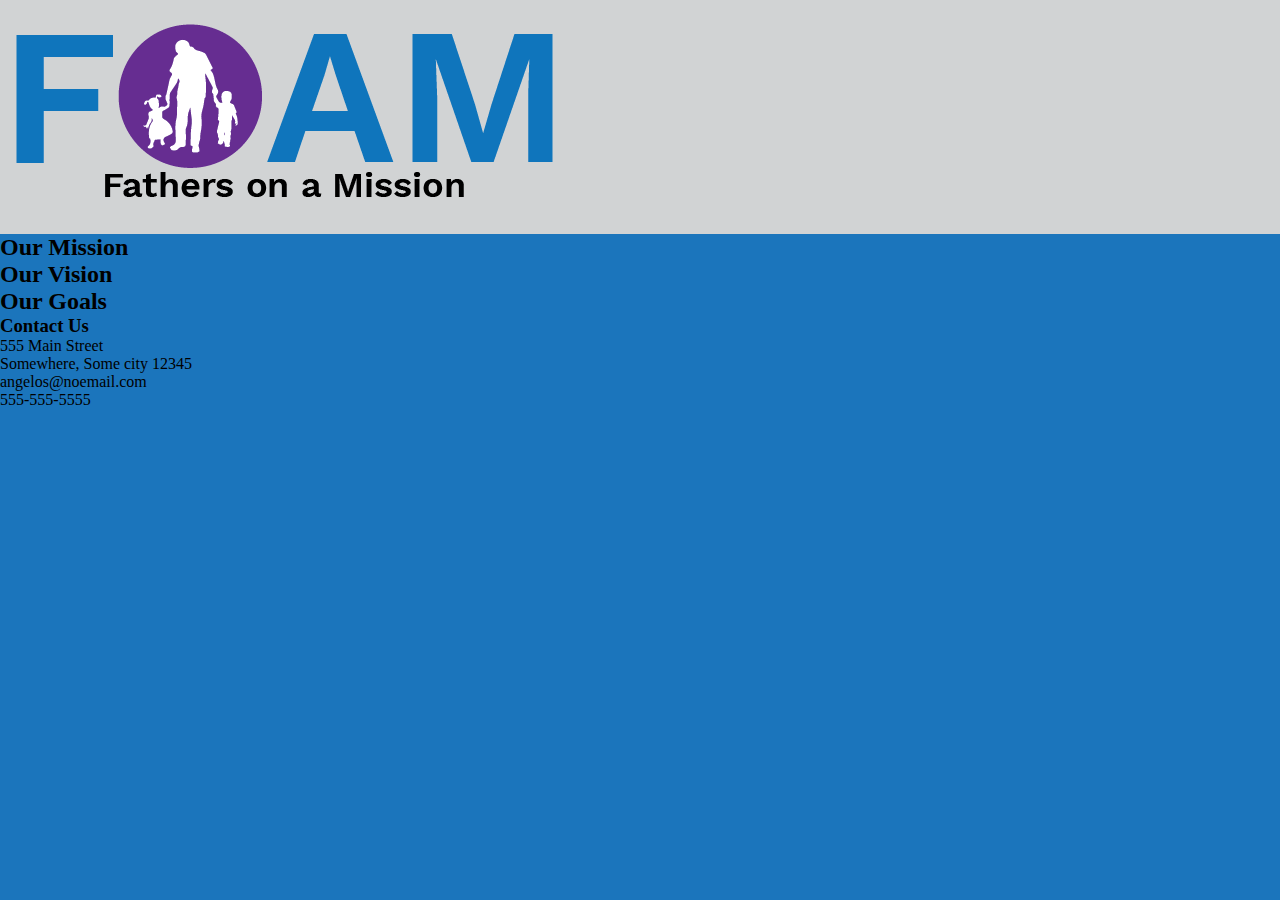
==== index.html @ f211a8b3 "Add h2 tags for page and paragraphs within them" ====
<!doctype html>
<html lang="en">

  <head>

    <!-- Required meta tags -->
    <meta charset="utf-8">
    <meta name="viewport" content="width=device-width, initial-scale=1, shrink-to-fit=no">
    <!--Link to CSS-->
    <link rel="stylesheet" href="css/main.css">

    <title>FOAM | Home</title>

    </head>

    <body>
    <header>
    <img src="images/foam.png" alt="logo" id="logo" title="logo">
  </header>

<main>
  <section class="mission">
    <h2>Our Mission</h2>
  </section>

  <section class="visions">
    <h2>Our Vision</h2>
  </section>

  <section class="goals">
    <h2>Our Goals</h2>
  </section>


</main>

<script src="lib/main.js"></script>

    <footer>
<h3>Contact Us</h3>
<p> 555 Main Street </br>
  Somewhere, Some city 12345</br>
  angelos@noemail.com</br>
  555-555-5555
</p>
    </footer>

  </body>

</html>
---- css/main.css ----
* {
  border: 0;
  margin: 0;
  padding: 0;
}

html {
  background-color: #1B75BC;
}

header {
background-color: #D1D3D4;
}
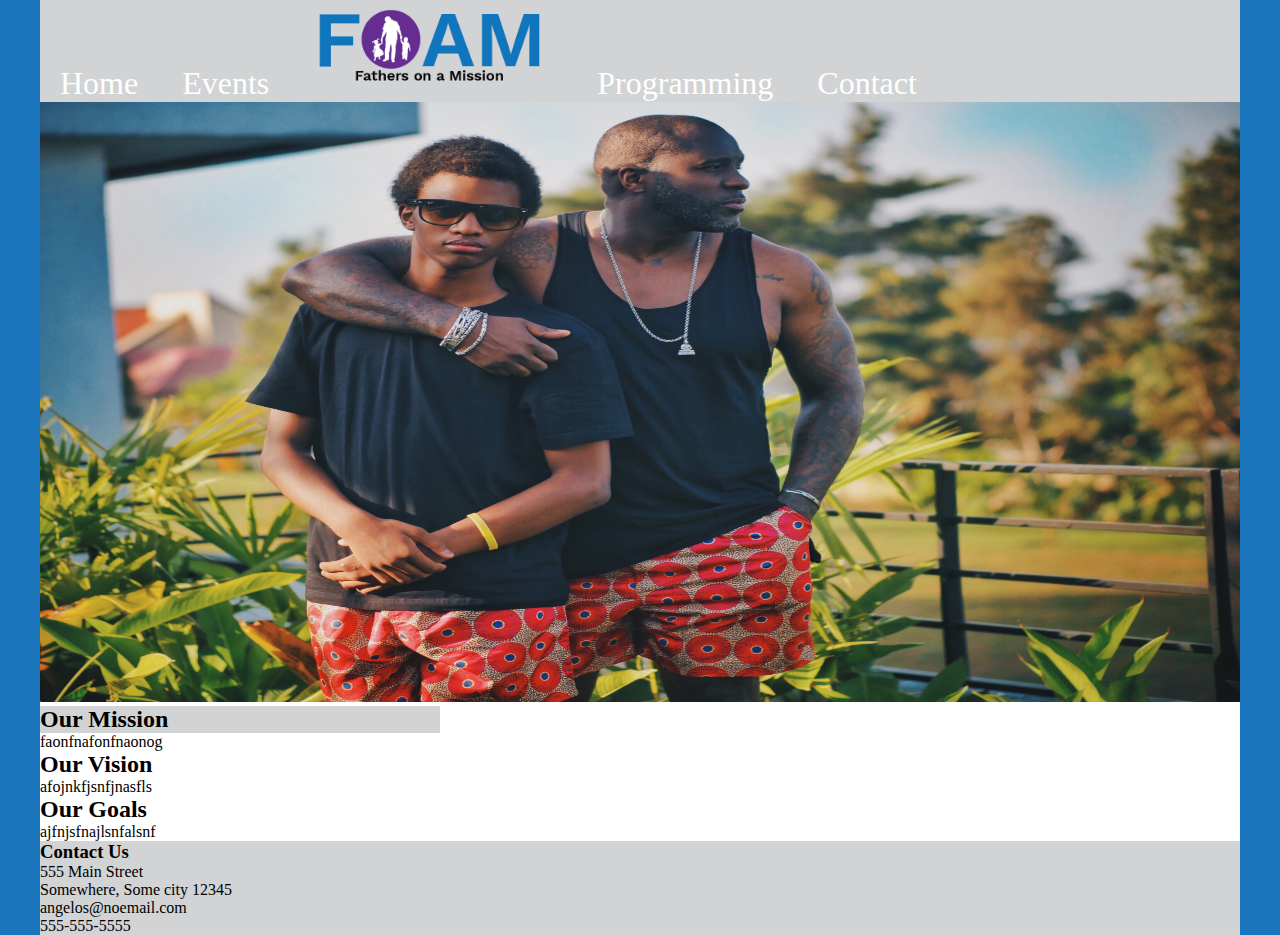
==== commit 517c6899: "Center content in middle of page and add hero image" ====
--- a/index.html
+++ b/index.html
@@ -14,22 +14,39 @@
     </head>
 
     <body>
+
     <header>
-    <img src="images/foam.png" alt="logo" id="logo" title="logo">
+    <nav>
+      <ul>
+        <li><a href="#">Home</a></li>
+        <li><a href="events.html">Events</a></li>
+        <li><a href="#"><img src="images/foam.png" alt="logo" id="logo" title="logo"></a></li>
+        <li><a href="#">Programming</a></li>
+        <li><a href="contact.html">Contact</a></li>
+      </ul>
+    </nav>
   </header>
 
 <main>
+  <section class="hero">
+    <img src="images/dadson.jpg" id="dad" title="dad" alt="dad">
+  </section>
+<section class="about">
   <section class="mission">
     <h2>Our Mission</h2>
+    <p>faonfnafonfnaonog</p>
   </section>
 
   <section class="visions">
     <h2>Our Vision</h2>
+    <p>afojnkfjsnfjnasfls</p>
   </section>
 
   <section class="goals">
     <h2>Our Goals</h2>
+    <p>ajfnjsfnajlsnfalsnf</p>
   </section>
+</section>
 
 
 </main>
--- a/css/main.css
+++ b/css/main.css
@@ -8,6 +8,56 @@
   background-color: #1B75BC;
 }
 
+body {
+  background-color: white;
+  width: 1200px;
+  margin: 0 auto;
+}
+
 header {
-background-color: #D1D3D4;
+  background-color: #D1D3D4;
 }
+
+li a {
+  width: 240px;
+
+}
+
+header nav a {
+text-decoration: none;
+color: white;
+margin: 0 20px;
+text-align: center;
+padding: 2% 0;
+}
+
+
+header nav ul li {
+display: inline;
+margin: 0 auto;
+padding: 2% 0;
+text-align: center;
+text-decoration: none;
+font-size: 2em;
+justify-content: center;
+}
+
+header img {
+  width: 240px;
+}
+
+.hero img {
+  width: 1200px;
+  height:600px;
+}
+
+.mission {
+  width:400px;
+}
+.mission h2 {
+  background-color: #D1D3D4;
+}
+
+footer {
+  background-color: #D1D3D4;
+}
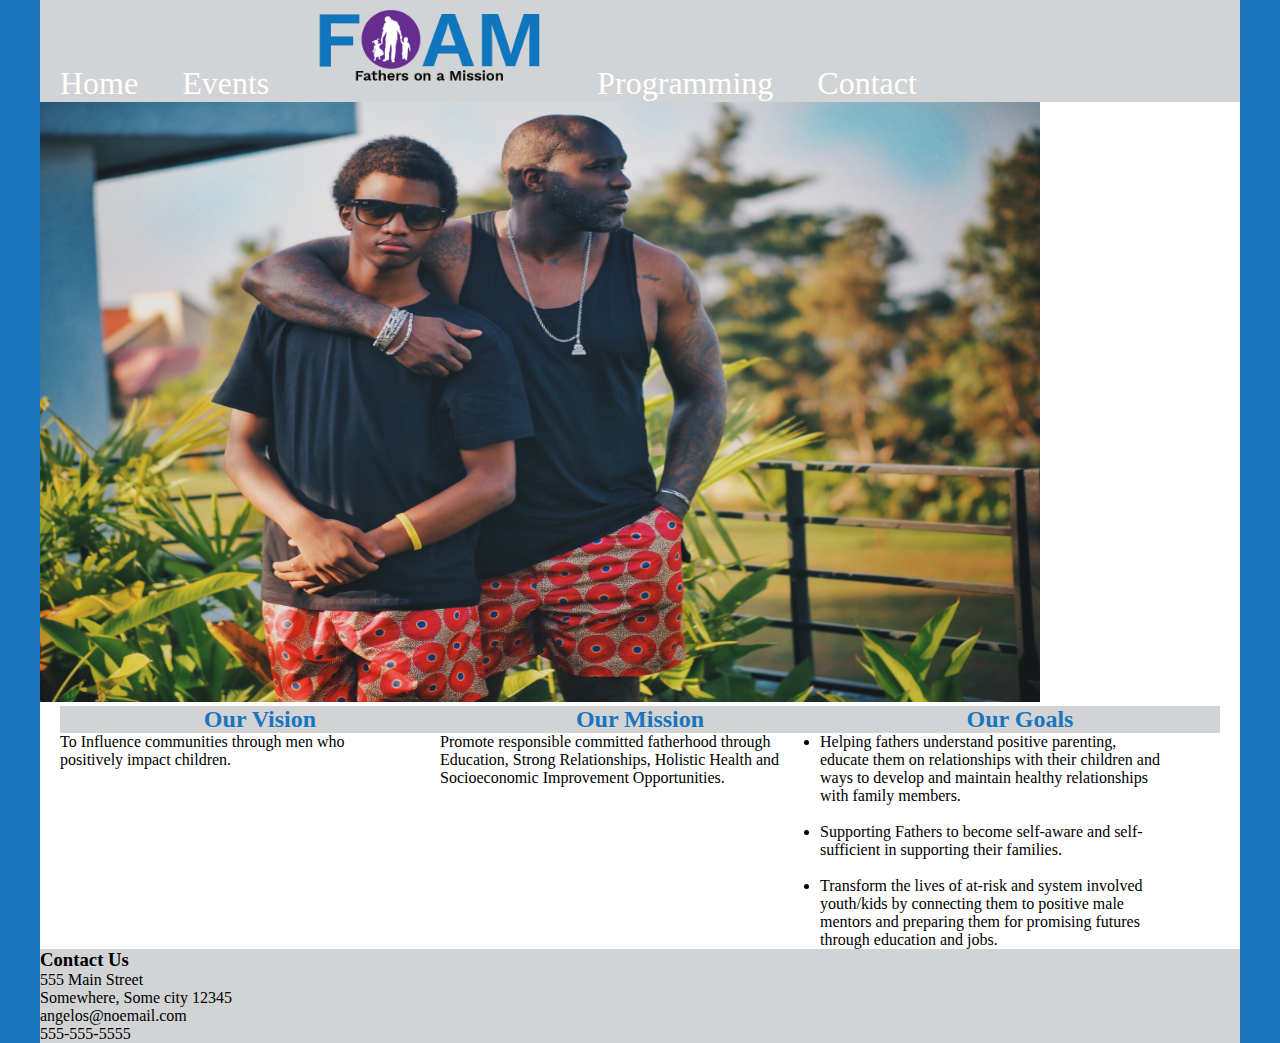
==== commit fcfcf586: "Fix desktop layout and css" ====
--- a/index.html
+++ b/index.html
@@ -32,20 +32,34 @@
     <img src="images/dadson.jpg" id="dad" title="dad" alt="dad">
   </section>
 <section class="about">
-  <section class="mission">
-    <h2>Our Mission</h2>
-    <p>faonfnafonfnaonog</p>
-  </section>
 
   <section class="visions">
     <h2>Our Vision</h2>
-    <p>afojnkfjsnfjnasfls</p>
+    <p>To Influence communities through men who positively impact children.</p>
+  </section>
+
+  <section class="mission">
+    <h2>Our Mission</h2>
+    <p>Promote responsible committed fatherhood through Education, Strong Relationships, Holistic Health and Socioeconomic Improvement Opportunities.</p>
   </section>
 
   <section class="goals">
     <h2>Our Goals</h2>
-    <p>ajfnjsfnajlsnfalsnf</p>
+    <p>
+      <ul>
+        <li>Helping fathers understand positive parenting, educate them on relationships with their children and ways to develop and maintain healthy relationships with family members.</li>
+
+​
+
+        <li>Supporting Fathers to become self-aware and self-sufficient in supporting their families.</li>
+
+​
+
+        <li>Transform the lives of at-risk and system involved youth/kids by connecting them to positive male mentors and preparing them for promising futures through education and jobs.</li>
+      </ul>
+    </p>
   </section>
+  
 </section>
 
 
--- a/css/main.css
+++ b/css/main.css
@@ -47,17 +47,44 @@
 }
 
 .hero img {
-  width: 1200px;
+  width: 1000px;
   height:600px;
+  margin: auto;
 }
 
-.mission {
-  width:400px;
+.about {
+  width: 1200px;
+  margin: 0 auto;
 }
+
+.mission, .visions, .goals {
+  width: 340px;
+  float: left;
+  padding: 0 20px;
+}
+
 .mission h2 {
   background-color: #D1D3D4;
+  color: #1B75BC;
+  width: 400px;
+  text-align: center;
+}
+
+.visions h2 {
+  background-color: #D1D3D4;
+  color: #1B75BC;
+  width: 400px;
+  text-align: center;
+}
+
+.goals h2 {
+  background-color: #D1D3D4;
+  color: #1B75BC;
+  width: 400px;
+  text-align: center;
 }
 
 footer {
   background-color: #D1D3D4;
+  clear: both;
 }
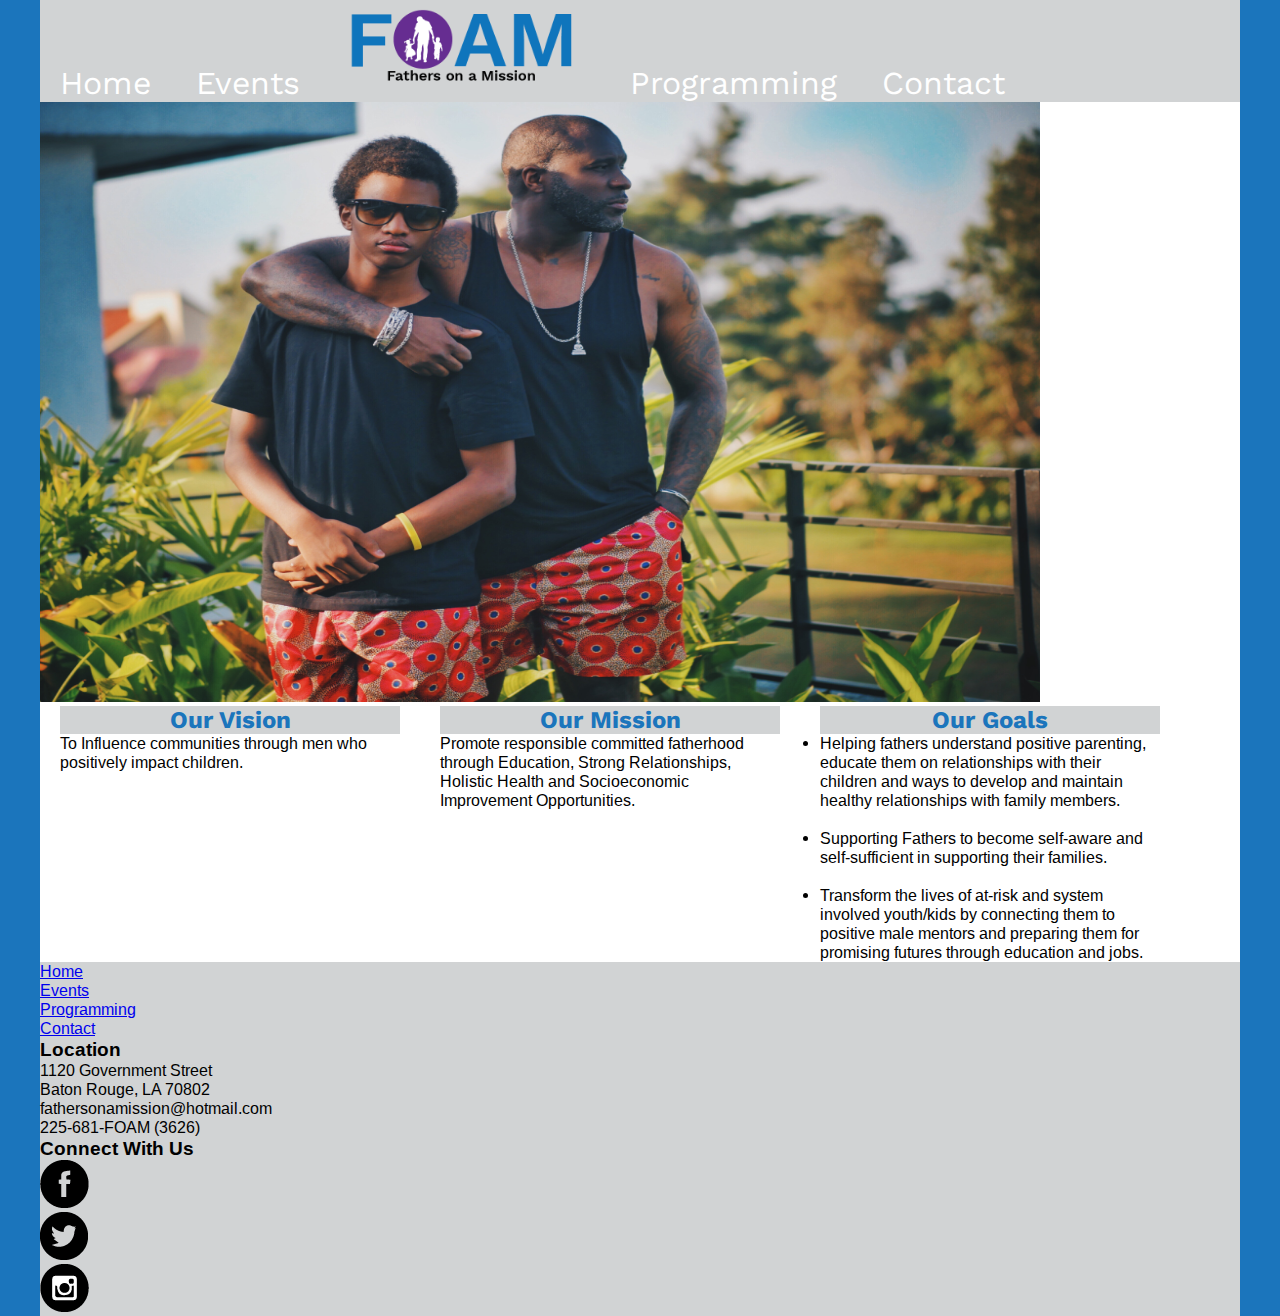
==== commit 7d86e999: "Add footer content including links to social media" ====
--- a/index.html
+++ b/index.html
@@ -8,6 +8,7 @@
     <meta name="viewport" content="width=device-width, initial-scale=1, shrink-to-fit=no">
     <!--Link to CSS-->
     <link rel="stylesheet" href="css/main.css">
+    <link href="https://fonts.googleapis.com/css?family=Arimo|Work+Sans&display=swap" rel="stylesheet">
 
     <title>FOAM | Home</title>
 
@@ -59,7 +60,7 @@
       </ul>
     </p>
   </section>
-  
+
 </section>
 
 
@@ -68,12 +69,33 @@
 <script src="lib/main.js"></script>
 
     <footer>
-<h3>Contact Us</h3>
-<p> 555 Main Street </br>
-  Somewhere, Some city 12345</br>
-  angelos@noemail.com</br>
-  555-555-5555
+      <section class="foot_nav">
+        <nav>
+          <ul>
+            <li><a href="#">Home</a></li>
+            <li><a href="events.html">Events</a></li>
+            <li><a href="#">Programming</a></li>
+            <li><a href="contact.html">Contact</a></li>
+          </ul>
+        </nav>
+      </section>
+
+<section class="location">
+<h3>Location</h3>
+<p> 1120 Government Street </br>
+  Baton Rouge, LA 70802</br>
+  fathersonamission@hotmail.com</br>
+  225-681-FOAM (3626)
 </p>
+</section>
+
+<section class="connect">
+  <h3>Connect With Us</h3>
+  <ul>
+  <li><a href="https://www.facebook.com/fathersonamissionLA/"><img src="images/fb.png" alt="fb" title="fb"></a></li>
+  <li><a href="#"><img src="images/tw.png" alt="tw" title="tw"></a></li>
+  <li><a href="https://www.instagram.com/fathersonamission/"><img src="images/ig.png" alt="ig" title="ig"></li>
+</ul>
     </footer>
 
   </body>
--- a/css/main.css
+++ b/css/main.css
@@ -10,16 +10,24 @@
 
 body {
   background-color: white;
+  font-family: 'Arimo', sans-serif;
   width: 1200px;
   margin: 0 auto;
 }
 
 header {
   background-color: #D1D3D4;
+  font-family: 'Work Sans', sans-serif;
+}
+
+h1, h2 {
+  font-family: 'Work Sans', sans-serif;
+
 }
 
 li a {
   width: 240px;
+  margin: 0 auto;
 
 }
 
@@ -47,13 +55,15 @@
 }
 
 .hero img {
-  width: 1000px;
+  width: 100%;
   height:600px;
-  margin: auto;
+  max-width: 1000px;
+  margin: 0 auto;
 }
 
 .about {
-  width: 1200px;
+  max-width: 1200px;
+  width: 100%;
   margin: 0 auto;
 }
 
@@ -66,25 +76,72 @@
 .mission h2 {
   background-color: #D1D3D4;
   color: #1B75BC;
-  width: 400px;
+  max-width: 400px;
+  width: 100%;
   text-align: center;
 }
 
 .visions h2 {
   background-color: #D1D3D4;
   color: #1B75BC;
-  width: 400px;
+  max-width: 400px;
+  width: 100%;
   text-align: center;
 }
 
 .goals h2 {
   background-color: #D1D3D4;
   color: #1B75BC;
-  width: 400px;
+  max-width: 400px;
+  width: 100%;
   text-align: center;
+}
+
+.contact h1 {
+  text-align: center;
+}
+
+
+form {
+  max-width: 500px;
+  width: 100%;
+  padding-left: 20px;
+}
+
+form p {
+  padding: 10px 0;
+}
+
+.form {
+  float: left;
+  margin: 0 auto;
+}
+
+.map {
+  float: right;
+  margin: 0 auto;
+  text-align: center;
+}
+
+
+input {
+  border: 2px solid;
+  border-color: #1B75BC;
+}
+
+textarea {
+  border: 2px solid;
+  border-color: #1B75BC;
+  max-width: 500px;
+  width:100%;
+  height: 150px;
 }
 
 footer {
   background-color: #D1D3D4;
   clear: both;
 }
+
+footer ul li {
+  list-style: none;
+}
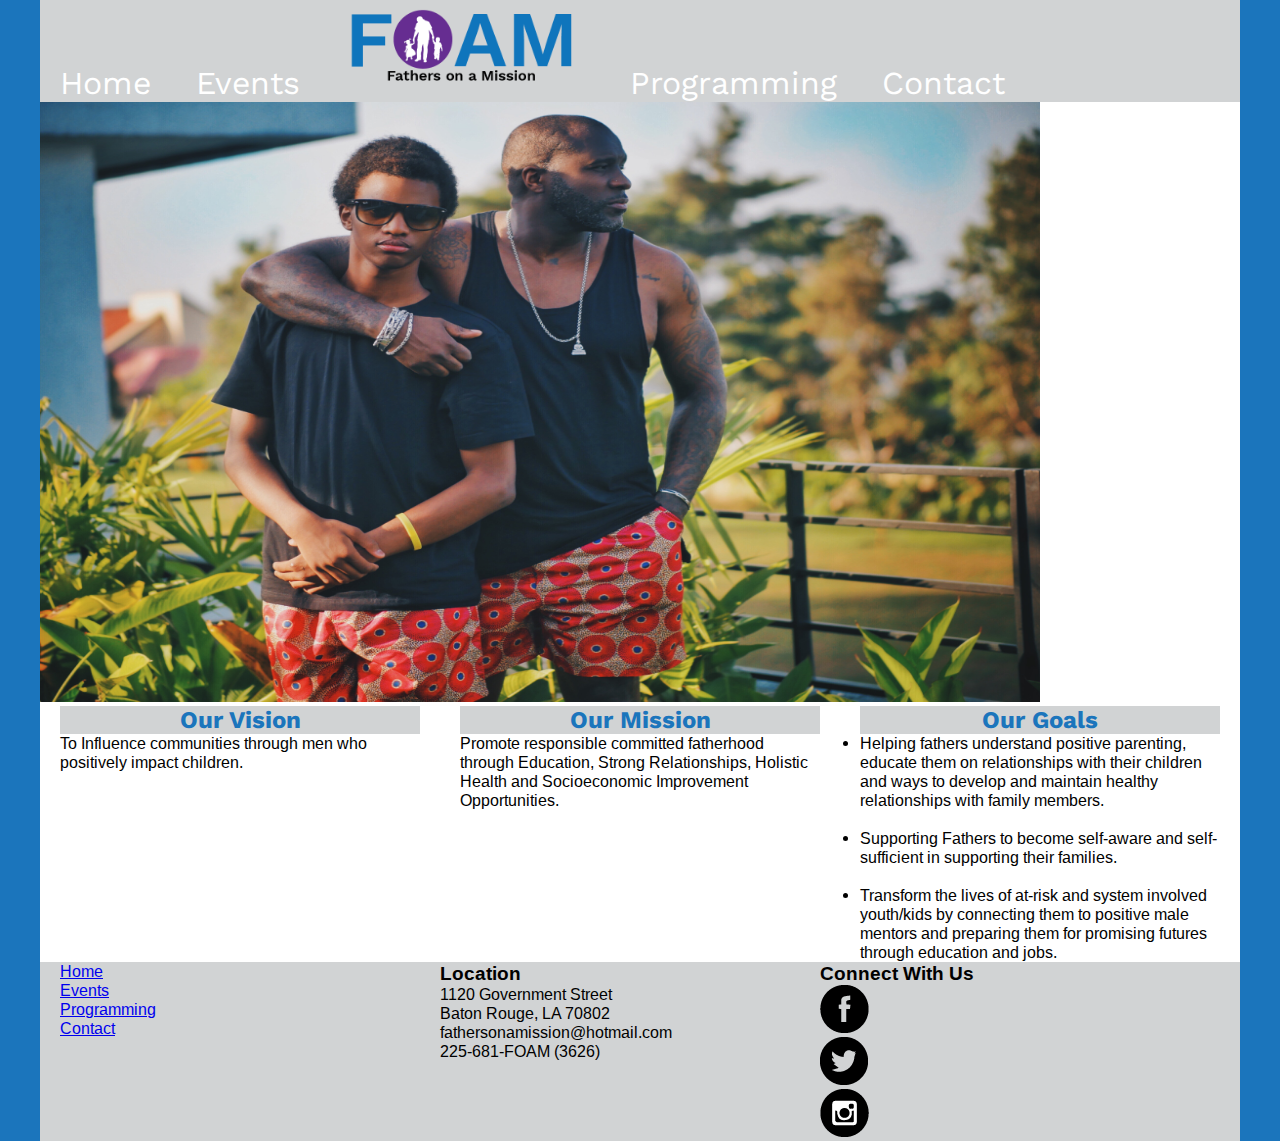
==== commit 3fdefa5f: "Add flex styling to footer and index page" ====
--- a/index.html
+++ b/index.html
@@ -96,6 +96,7 @@
   <li><a href="#"><img src="images/tw.png" alt="tw" title="tw"></a></li>
   <li><a href="https://www.instagram.com/fathersonamission/"><img src="images/ig.png" alt="ig" title="ig"></li>
 </ul>
+</section>
     </footer>
 
   </body>
--- a/css/main.css
+++ b/css/main.css
@@ -62,6 +62,8 @@
 }
 
 .about {
+  display: flex;
+  flex-direction: row;
   max-width: 1200px;
   width: 100%;
   margin: 0 auto;
@@ -69,7 +71,7 @@
 
 .mission, .visions, .goals {
   width: 340px;
-  float: left;
+  flex: 1;
   padding: 0 20px;
 }
 
@@ -139,7 +141,21 @@
 
 footer {
   background-color: #D1D3D4;
-  clear: both;
+  display: flex;
+  flex-direction: row;
+}
+
+.foot_nav, .location, .connect {
+  max-width: 340px;
+  width: 100%;
+  flex: 1;
+  padding: 0 20px;
+}
+
+footer ul li a img {
+  display: inline;
+  text-align: center;
+  margin: 0 auto;
 }
 
 footer ul li {
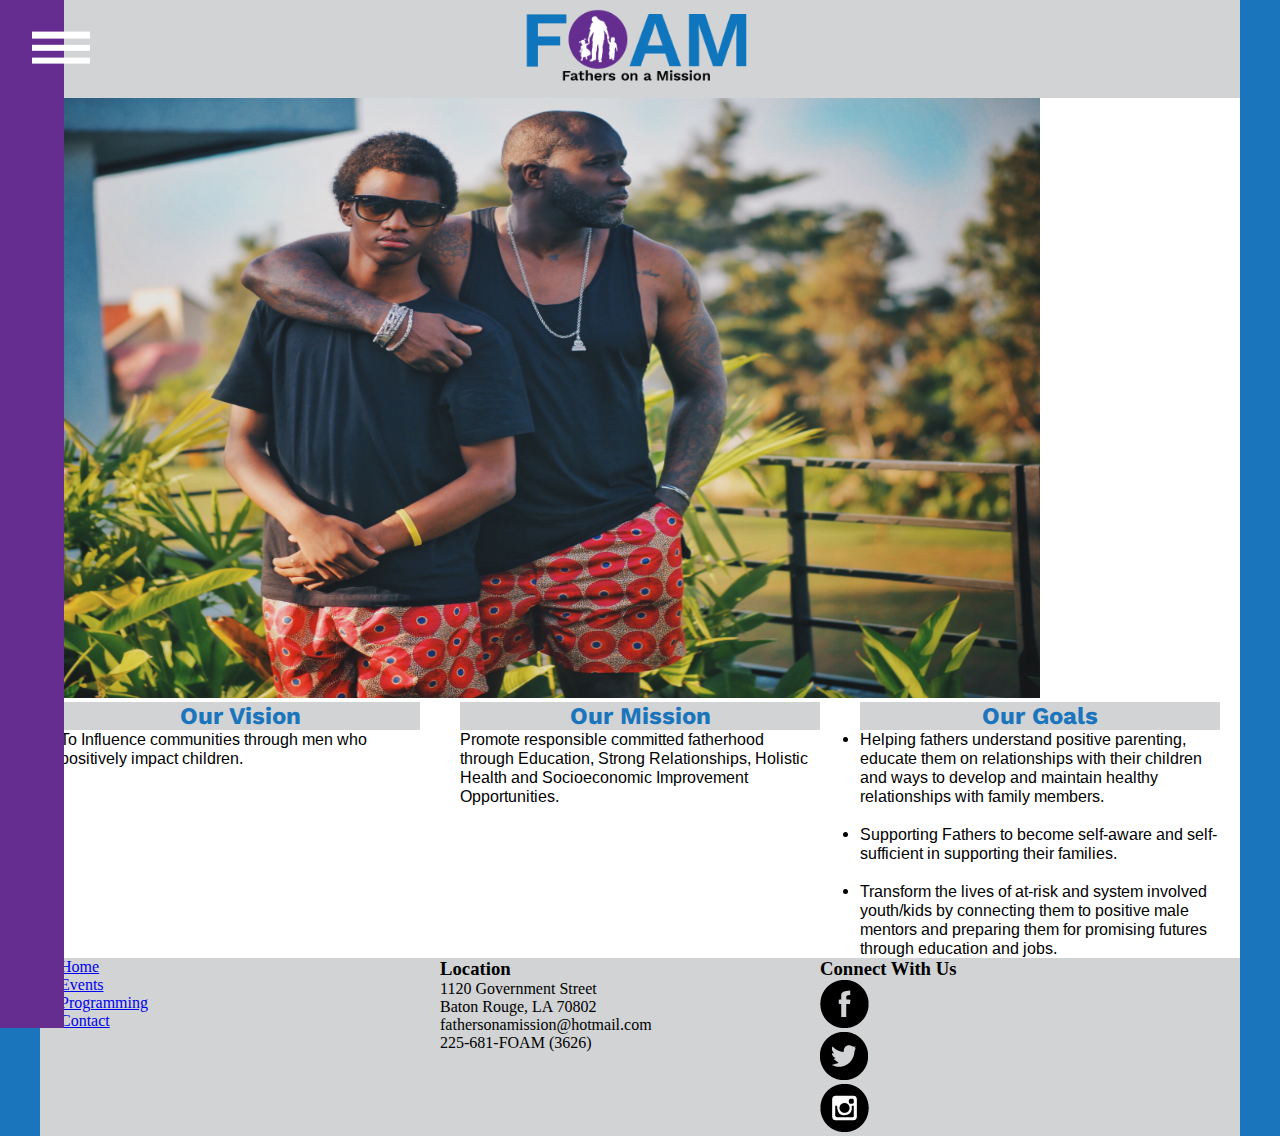
==== commit df934da5: "Add hamurger menu and changed header" ====
--- a/index.html
+++ b/index.html
@@ -17,16 +17,23 @@
     <body>
 
     <header>
-    <nav>
+      <img src="images/foam.png" id="logo" title="logo" alt="logo">
+    </header>
+
+
+      <div class="nav-toggle">
+  <div class="nav-toggle-bar"></div>
+</div>
+
+    <nav class="nav">
       <ul>
         <li><a href="#">Home</a></li>
         <li><a href="events.html">Events</a></li>
-        <li><a href="#"><img src="images/foam.png" alt="logo" id="logo" title="logo"></a></li>
         <li><a href="#">Programming</a></li>
         <li><a href="contact.html">Contact</a></li>
       </ul>
     </nav>
-  </header>
+
 
 <main>
   <section class="hero">
@@ -66,7 +73,7 @@
 
 </main>
 
-<script src="lib/main.js"></script>
+<script src="main.js"></script>
 
     <footer>
       <section class="foot_nav">
--- a/css/main.css
+++ b/css/main.css
@@ -8,16 +8,26 @@
   background-color: #1B75BC;
 }
 
-body {
+main {
   background-color: white;
   font-family: 'Arimo', sans-serif;
-  width: 1200px;
+  max-width: 1200px;
+  width: 100%;
   margin: 0 auto;
 }
 
 header {
   background-color: #D1D3D4;
   font-family: 'Work Sans', sans-serif;
+  max-width: 1200px;
+  width: 100%;
+  margin: 0 auto;
+  text-align: center;
+}
+
+header img {
+  display: inline-block;
+  margin: 0 auto;
 }
 
 h1, h2 {
@@ -25,29 +35,93 @@
 
 }
 
-li a {
-  width: 240px;
-  margin: 0 auto;
-
-}
-
-header nav a {
-text-decoration: none;
-color: white;
-margin: 0 20px;
-text-align: center;
-padding: 2% 0;
-}
-
-
-header nav ul li {
-display: inline;
-margin: 0 auto;
-padding: 2% 0;
-text-align: center;
-text-decoration: none;
-font-size: 2em;
-justify-content: center;
+.nav {
+  -webkit-transition: left 0.5s ease;
+  -moz-transition: left 0.5s ease;
+  -ms-transition: left 0.5s ease;
+  -o-transition: left 0.5s ease;
+  transition: left 0.5s ease;
+  background: #662D91;
+  color: white;
+  cursor: pointer;
+  font-size: 2rem;
+  height: 100vh;
+  left: -20rem;
+  padding: 6rem 2rem 2rem 2rem;
+  position: fixed;
+  top: 0;
+  width: 20rem;
+  z-index: 1;
+}
+
+.nav.expanded { left: 0; }
+
+.nav ul {
+  position: absolute;
+  top: 50%;
+  -webkit-transform: translateY(-50%);
+  -ms-transform: translateY(-50%);
+  transform: translateY(-50%);
+  list-style: none;
+  margin: 0;
+  padding: 0;
+}
+
+.nav-toggle {
+  -webkit-user-select: none;
+  -moz-user-select: none;
+  user-select: none;
+  cursor: pointer;
+  height: 2rem;
+  left: 2rem;
+  position: fixed;
+  top: 2rem;
+  width: 3.6rem;
+  z-index: 2;
+}
+
+.nav-toggle:hover { opacity: 0.8; }
+
+.nav-toggle .nav-toggle-bar,  .nav-toggle .nav-toggle-bar::after,  .nav-toggle .nav-toggle-bar::before {
+  position: absolute;
+  top: 50%;
+  -webkit-transform: translateY(-50%);
+  -ms-transform: translateY(-50%);
+  transform: translateY(-50%);
+  -webkit-transition: all 0.5s ease;
+  -moz-transition: all 0.5s ease;
+  -ms-transition: all 0.5s ease;
+  -o-transition: all 0.5s ease;
+  transition: all 0.5s ease;
+  background: white;
+  content: '';
+  height: 0.4rem;
+  width: 100%;
+}
+
+.nav-toggle .nav-toggle-bar { margin-top: 0; }
+
+.nav-toggle .nav-toggle-bar::after { margin-top: 0.8rem; }
+
+.nav-toggle .nav-toggle-bar::before { margin-top: -0.8rem; }
+
+.nav-toggle.expanded .nav-toggle-bar { background: transparent; }
+
+.nav-toggle.expanded .nav-toggle-bar::after, .nav-toggle.expanded .nav-toggle-bar::before {
+  background: white;
+  margin-top: 0;
+}
+
+.nav-toggle.expanded .nav-toggle-bar::after {
+  -ms-transform: rotate(45deg);
+  -webkit-transform: rotate(45deg);
+  transform: rotate(45deg);
+}
+
+.nav-toggle.expanded .nav-toggle-bar::before {
+  -ms-transform: rotate(-45deg);
+  -webkit-transform: rotate(-45deg);
+  transform: rotate(-45deg);
 }
 
 header img {
@@ -97,6 +171,21 @@
   max-width: 400px;
   width: 100%;
   text-align: center;
+}
+
+article {
+  max-width: 800px;
+  width: 100%;
+  margin: 0 auto;
+}
+
+.events h1 {
+  text-align: center;
+}
+
+.events h2 {
+  background-color: #D1D3D4;
+  color: #1B75BC;
 }
 
 .contact h1 {
@@ -140,6 +229,9 @@
 }
 
 footer {
+  margin: 0 auto;
+  max-width: 1200px;
+  width: 100%;
   background-color: #D1D3D4;
   display: flex;
   flex-direction: row;
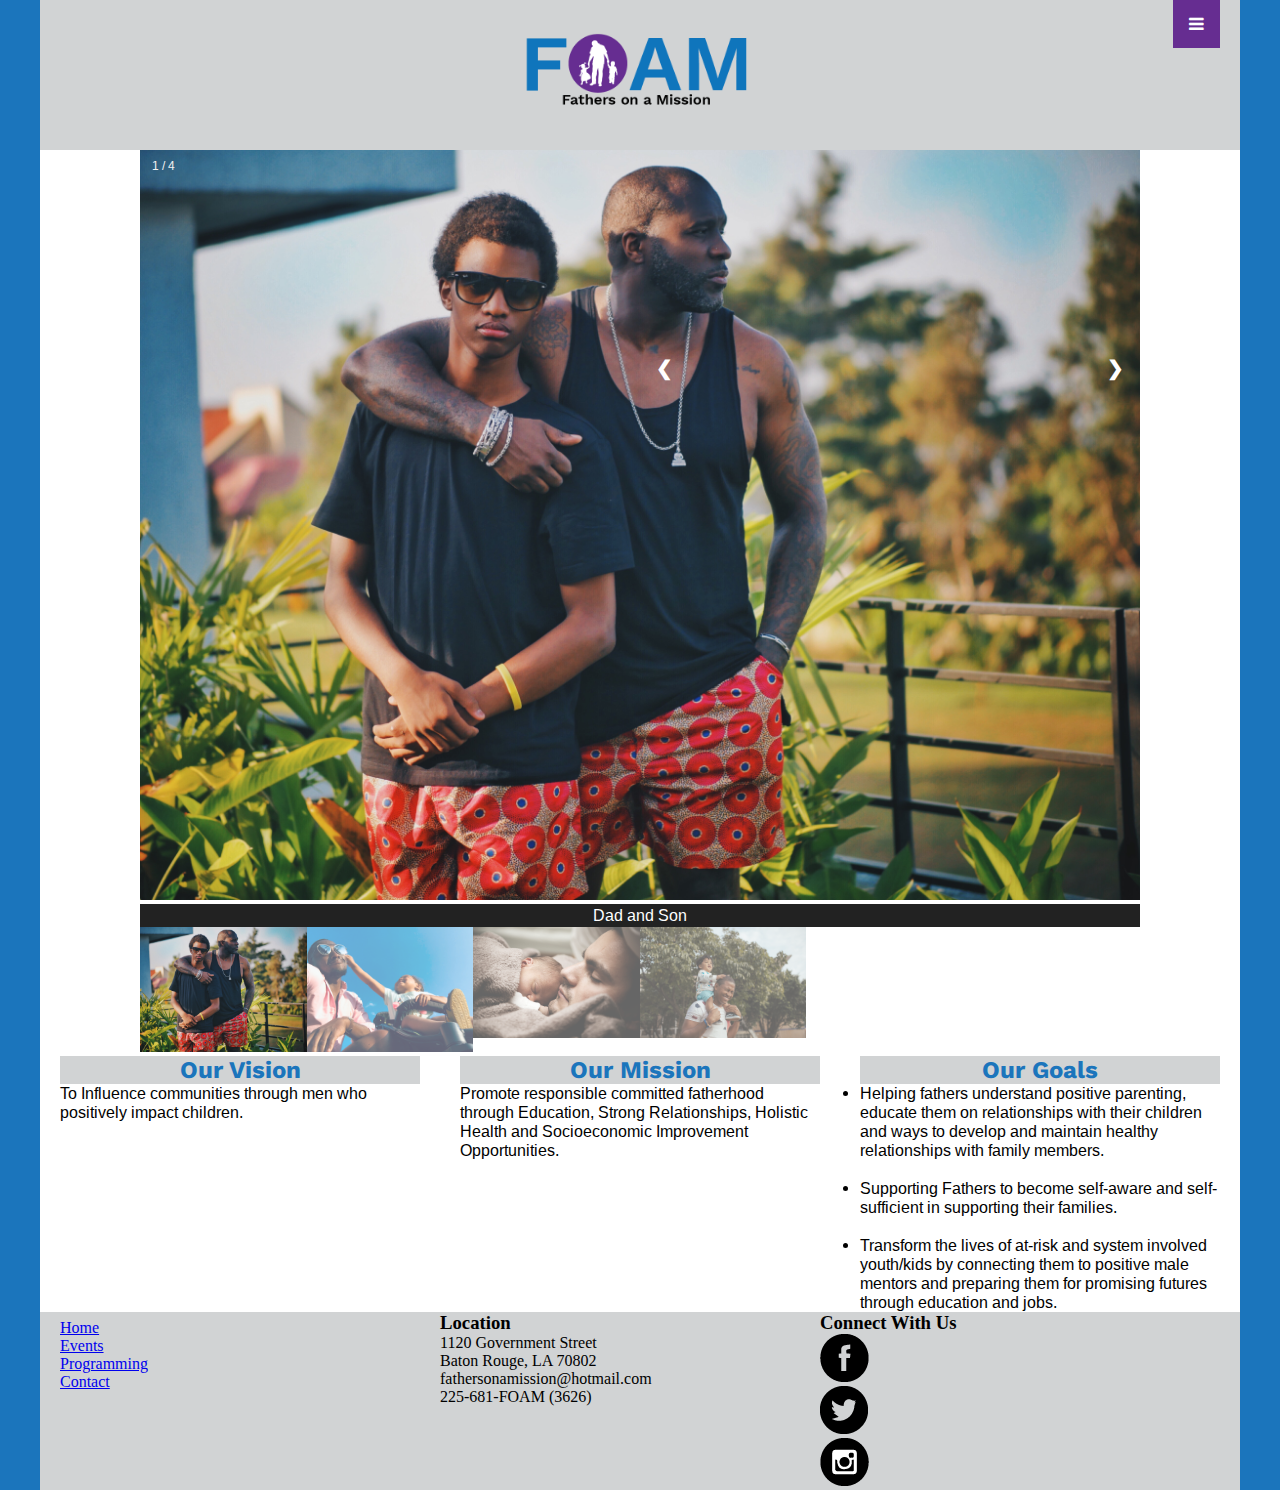
==== commit a030eb98: "Add styling for slideshow and styling for nav" ====
--- a/index.html
+++ b/index.html
@@ -9,6 +9,8 @@
     <!--Link to CSS-->
     <link rel="stylesheet" href="css/main.css">
     <link href="https://fonts.googleapis.com/css?family=Arimo|Work+Sans&display=swap" rel="stylesheet">
+    <link rel="stylesheet" href="https://cdnjs.cloudflare.com/ajax/libs/font-awesome/4.7.0/css/font-awesome.min.css">
+
 
     <title>FOAM | Home</title>
 
@@ -16,28 +18,73 @@
 
     <body>
 
-    <header>
-      <img src="images/foam.png" id="logo" title="logo" alt="logo">
-    </header>
+      <header>
+        <nav class="topnav" id="myTopnav">
+          <ul>
+            <li><img src="images/foam.png" id="logo" title="logo" alt="logo"></li>
+            <div id="myLinks">
+            <li><a href="#">Home</a></li>
+            <li><a href="events.html">Events</a></li>
+            <li><a href="#">Programming</a></li>
+            <li><a href="contact.html">Contact</a></li>
+          </div>
+          </ul>
+          <a href="javascript:void(0);" class="icon" onclick="myFunction()">
+    <i class="fa fa-bars"></i>
+  </a>
+        </nav>
 
-
-      <div class="nav-toggle">
-  <div class="nav-toggle-bar"></div>
-</div>
-
-    <nav class="nav">
-      <ul>
-        <li><a href="#">Home</a></li>
-        <li><a href="events.html">Events</a></li>
-        <li><a href="#">Programming</a></li>
-        <li><a href="contact.html">Contact</a></li>
-      </ul>
-    </nav>
+      </header>
 
 
 <main>
-  <section class="hero">
-    <img src="images/dadson.jpg" id="dad" title="dad" alt="dad">
+  <section class="container">
+    <!-- Full-width images with number text -->
+   <div class="mySlides">
+     <div class="numbertext">1 / 4</div>
+       <img src="images/dadson.jpg" style="width:100%">
+   </div>
+
+   <div class="mySlides">
+     <div class="numbertext">2 / 4</div>
+       <img src="images/dadsun.jpg" style="width:100%">
+   </div>
+
+   <div class="mySlides">
+     <div class="numbertext">3 / 4</div>
+       <img src="images/dad_baby.jpg" style="width:100%">
+   </div>
+
+   <div class="mySlides">
+     <div class="numbertext">4 / 4</div>
+       <img src="images/baby.jpg" style="width:100%">
+   </div>
+
+   <!-- Next and previous buttons -->
+   <a class="prev" onclick="plusSlides(-1)">&#10094;</a>
+   <a class="next" onclick="plusSlides(1)">&#10095;</a>
+
+   <!-- Image text -->
+   <div class="caption-container">
+     <p id="caption"></p>
+   </div>
+
+   <!-- Thumbnail images -->
+   <div class="row">
+     <div class="column">
+       <img class="demo cursor" src="images/dadson.jpg" style="width:100%" onclick="currentSlide(1)" alt="Dad and Son">
+     </div>
+     <div class="column">
+       <img class="demo cursor" src="images/dadsun.jpg" style="width:100%" onclick="currentSlide(2)" alt="Dad and Babygirl">
+     </div>
+     <div class="column">
+       <img class="demo cursor" src="images/dad_baby.jpg" style="width:100%" onclick="currentSlide(3)" alt="Sleeping baby">
+     </div>
+     <div class="column">
+       <img class="demo cursor" src="images/baby.jpg" style="width:100%" onclick="currentSlide(4)" alt="Piggy back">
+     </div>
+   </div>
+ </div>
   </section>
 <section class="about">
 
--- a/css/main.css
+++ b/css/main.css
@@ -8,6 +8,12 @@
   background-color: #1B75BC;
 }
 
+body {
+  background-color: white;
+  max-width: 1200px;
+  width: 100%;
+  margin: 0 auto;
+}
 main {
   background-color: white;
   font-family: 'Arimo', sans-serif;
@@ -35,105 +41,167 @@
 
 }
 
-.nav {
-  -webkit-transition: left 0.5s ease;
-  -moz-transition: left 0.5s ease;
-  -ms-transition: left 0.5s ease;
-  -o-transition: left 0.5s ease;
-  transition: left 0.5s ease;
-  background: #662D91;
-  color: white;
-  cursor: pointer;
-  font-size: 2rem;
-  height: 100vh;
-  left: -20rem;
-  padding: 6rem 2rem 2rem 2rem;
-  position: fixed;
-  top: 0;
-  width: 20rem;
-  z-index: 1;
-}
-
-.nav.expanded { left: 0; }
-
-.nav ul {
-  position: absolute;
-  top: 50%;
-  -webkit-transform: translateY(-50%);
-  -ms-transform: translateY(-50%);
-  transform: translateY(-50%);
-  list-style: none;
-  margin: 0;
-  padding: 0;
-}
-
-.nav-toggle {
-  -webkit-user-select: none;
-  -moz-user-select: none;
-  user-select: none;
-  cursor: pointer;
-  height: 2rem;
-  left: 2rem;
-  position: fixed;
-  top: 2rem;
-  width: 3.6rem;
-  z-index: 2;
-}
-
-.nav-toggle:hover { opacity: 0.8; }
-
-.nav-toggle .nav-toggle-bar,  .nav-toggle .nav-toggle-bar::after,  .nav-toggle .nav-toggle-bar::before {
-  position: absolute;
-  top: 50%;
-  -webkit-transform: translateY(-50%);
-  -ms-transform: translateY(-50%);
-  transform: translateY(-50%);
-  -webkit-transition: all 0.5s ease;
-  -moz-transition: all 0.5s ease;
-  -ms-transition: all 0.5s ease;
-  -o-transition: all 0.5s ease;
-  transition: all 0.5s ease;
-  background: white;
-  content: '';
-  height: 0.4rem;
-  width: 100%;
-}
-
-.nav-toggle .nav-toggle-bar { margin-top: 0; }
-
-.nav-toggle .nav-toggle-bar::after { margin-top: 0.8rem; }
-
-.nav-toggle .nav-toggle-bar::before { margin-top: -0.8rem; }
-
-.nav-toggle.expanded .nav-toggle-bar { background: transparent; }
-
-.nav-toggle.expanded .nav-toggle-bar::after, .nav-toggle.expanded .nav-toggle-bar::before {
-  background: white;
-  margin-top: 0;
-}
-
-.nav-toggle.expanded .nav-toggle-bar::after {
-  -ms-transform: rotate(45deg);
-  -webkit-transform: rotate(45deg);
-  transform: rotate(45deg);
-}
-
-.nav-toggle.expanded .nav-toggle-bar::before {
-  -ms-transform: rotate(-45deg);
-  -webkit-transform: rotate(-45deg);
-  transform: rotate(-45deg);
-}
+nav {
+background-color: #D1D3D4;
+padding: 2% 0;
+}
+
+header nav a {
+text-decoration: none;
+color: white;
+margin: 0 20px;
+text-align: center;
+padding: 2% 0;
+}
+
+
+header nav ul li {
+display: inline;
+margin: 0 auto;
+padding: 2% 0;
+text-align: center;
+text-decoration: none;
+font-size: 2em;
+}
+
 
 header img {
   width: 240px;
 }
 
+.topnav {
+  overflow: hidden;
+  background-color: #D1D3D4;
+  position: relative;
+}
+
+/* Hide the links inside the navigation menu (except for logo/home) */
+.topnav #myLinks {
+  display: none;
+}
+
+/* Style navigation menu links */
+.topnav a {
+  color: white;
+  padding: 14px 16px;
+  text-decoration: none;
+  font-size: 17px;
+  display: block;
+}
+
+/* Style the hamburger menu */
+.topnav a.icon {
+  background: #662D91;
+  display: block;
+  position: absolute;
+  right: 0;
+  top: 0;
+}
+
+/* Add a grey background color on mouse-over */
+.topnav a:hover {
+  background-color: #5997C7;
+  color: #AE87BD;
+}
+
+/* Style the active link (or home/logo) */
+.active {
+  background-color: #4CAF50;
+  color: white;
+}
+
+.container {
+  width: 100%;
+  height:600px;
+  text-align: center;
+  max-width: 1000px;
+  margin: 0 auto;
+  position:relative;
+}
+
 .hero img {
-  width: 100%;
-  height:600px;
-  max-width: 1000px;
-  margin: 0 auto;
-}
+  max-width: 800px;
+  width: 100%;
+}
+
+/* Hide the images by default */
+.mySlides {
+  display: none;
+}
+
+/* Add a pointer when hovering over the thumbnail images */
+.cursor {
+  cursor: pointer;
+}
+
+/* Next & previous buttons */
+.prev,
+.next {
+  cursor: pointer;
+  position: absolute;
+  top: 40%;
+  width: auto;
+  padding: 16px;
+  margin-top: -50px;
+  color: white;
+  font-weight: bold;
+  font-size: 20px;
+  border-radius: 0 3px 3px 0;
+  user-select: none;
+  -webkit-user-select: none;
+}
+
+/* Position the "next button" to the right */
+.next {
+  right: 0;
+  border-radius: 3px 0 0 3px;
+}
+
+/* On hover, add a black background color with a little bit see-through */
+.prev:hover,
+.next:hover {
+  background-color: rgba(0, 0, 0, 0.8);
+}
+
+/* Number text (1/3 etc) */
+.numbertext {
+  color: #f2f2f2;
+  font-size: 12px;
+  padding: 8px 12px;
+  position: absolute;
+  top: 0;
+}
+
+/* Container for image text */
+.caption-container {
+  text-align: center;
+  background-color: #222;
+  padding: 2px 16px;
+  color: white;
+}
+
+.row:after {
+  content: "";
+  display: table;
+  clear: both;
+}
+
+/* Six columns side by side */
+.column {
+  float: left;
+  width: 16.66%;
+}
+
+/* Add a transparency effect for thumnbail images */
+.demo {
+  opacity: 0.6;
+}
+
+.active,
+.demo:hover {
+  opacity: 1;
+}
+
 
 .about {
   display: flex;
@@ -173,6 +241,80 @@
   text-align: center;
 }
 
+.accordionWrapper{padding:30px;background:#fff;float:left;width:80%;box-sizing:border-box;margin:10%;    box-shadow: 0 1.5em 85px 0 rgba(0, 0, 0, 0.2);}
+.accordionItem{
+    float:left;
+    display:block;
+    width:100%;
+    box-sizing: border-box;
+    font-family:'Open-sans',Arial,sans-serif;
+}
+.accordionItemHeading{
+    cursor:pointer;
+    margin:0px 0px 10px 0px;
+    padding:10px;
+    background:#2980b9;
+    color:#fff;
+    width:100%;
+    -webkit-border-radius: 3px;
+-moz-border-radius: 3px;
+border-radius: 3px;
+        box-sizing: border-box;
+}
+.close .accordionItemContent{
+    height:0px;
+    transition:height 1s ease-out;
+    -webkit-transform: scaleY(0);
+	-o-transform: scaleY(0);
+	-ms-transform: scaleY(0);
+	transform: scaleY(0);
+    float:left;
+    display:block;
+
+
+}
+.open .accordionItemContent{
+        padding: 20px;
+    background-color: #fff;
+    border: 1px solid #ddd;
+    width: 100%;
+    margin: 0px 0px 10px 0px;
+    display:block;
+    -webkit-transform: scaleY(1);
+	-o-transform: scaleY(1);
+	-ms-transform: scaleY(1);
+	transform: scaleY(1);
+    -webkit-transform-origin: top;
+	-o-transform-origin: top;
+	-ms-transform-origin: top;
+	transform-origin: top;
+
+	-webkit-transition: -webkit-transform 0.4s ease-out;
+	-o-transition: -o-transform 0.4s ease;
+	-ms-transition: -ms-transform 0.4s ease;
+	transition: transform 0.4s ease;
+        box-sizing: border-box;
+}
+
+.open .accordionItemHeading{
+    margin:0px;
+        -webkit-border-top-left-radius: 3px;
+    -webkit-border-top-right-radius: 3px;
+    -moz-border-radius-topleft: 3px;
+    -moz-border-radius-topright: 3px;
+    border-top-left-radius: 3px;
+    border-top-right-radius: 3px;
+    -webkit-border-bottom-right-radius: 0px;
+    -webkit-border-bottom-left-radius: 0px;
+    -moz-border-radius-bottomright: 0px;
+    -moz-border-radius-bottomleft: 0px;
+    border-bottom-right-radius: 0px;
+    border-bottom-left-radius: 0px;
+    background-color: #bdc3c7;
+    color: #7f8c8d;
+}
+
+
 article {
   max-width: 800px;
   width: 100%;
@@ -213,7 +355,6 @@
   margin: 0 auto;
   text-align: center;
 }
-
 
 input {
   border: 2px solid;
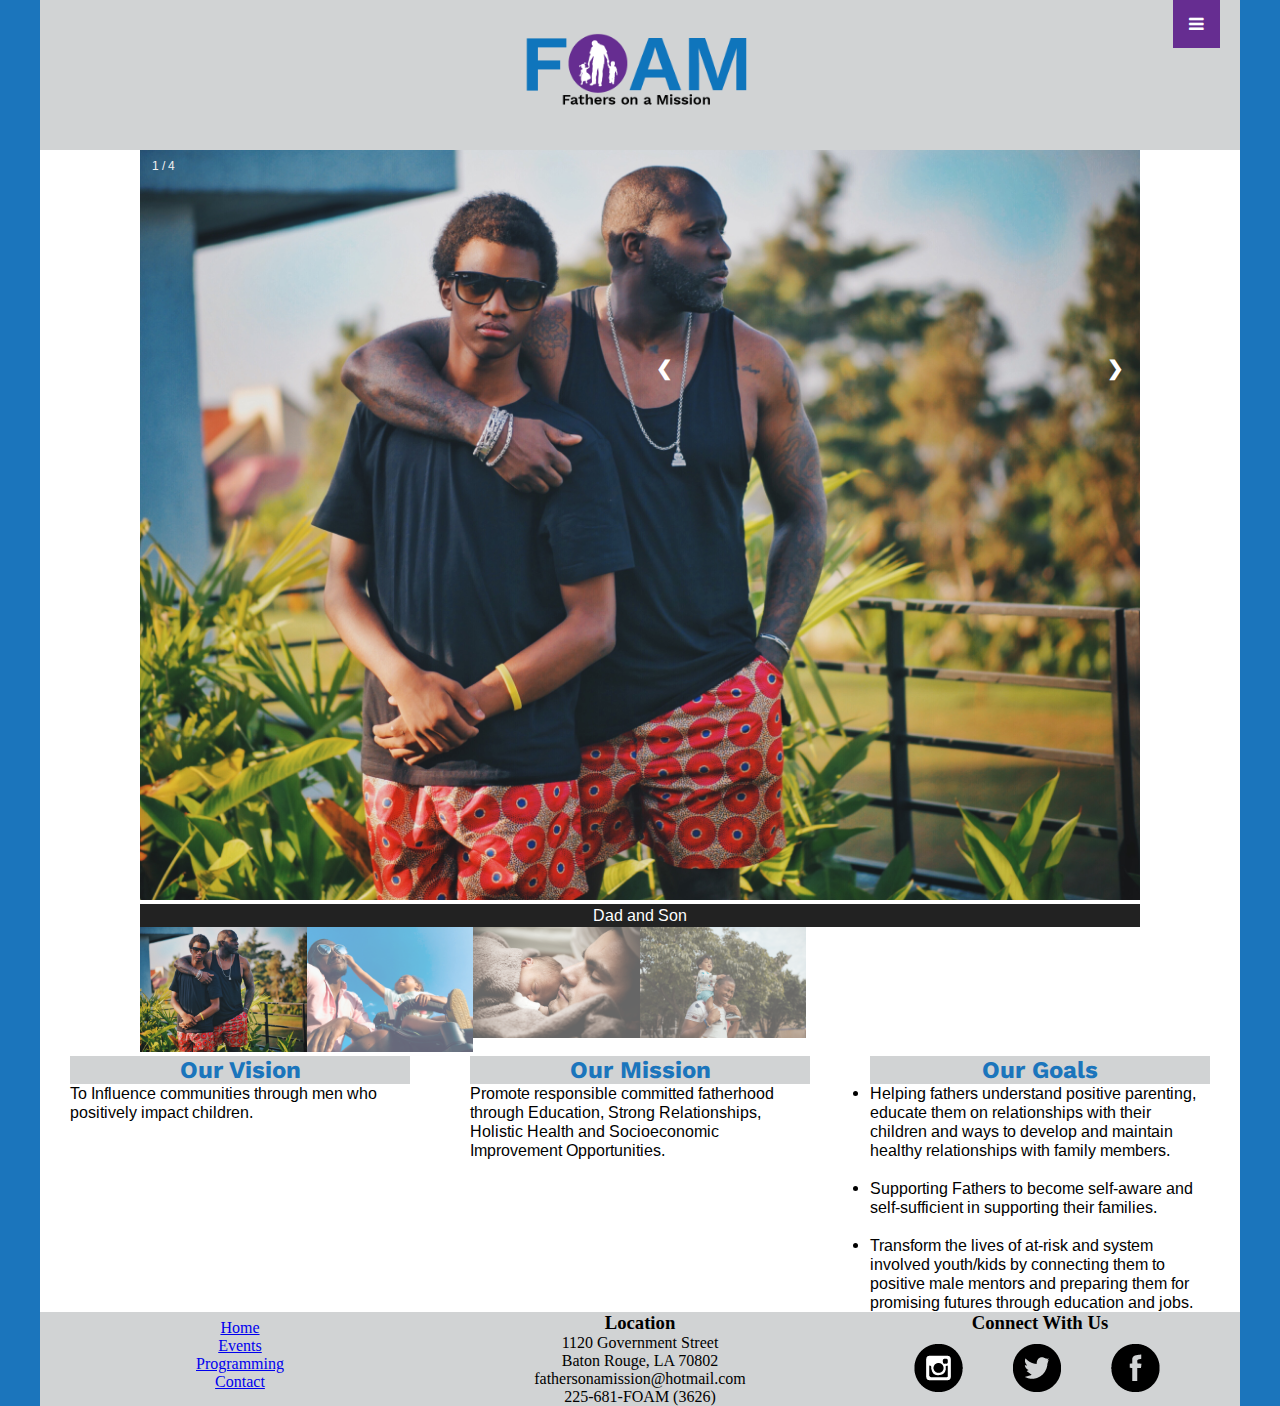
==== commit 4b898ba9: "Add styling to footer and mobile first media queries" ====
--- a/index.html
+++ b/index.html
@@ -86,6 +86,7 @@
    </div>
  </div>
   </section>
+  
 <section class="about">
 
   <section class="visions">
--- a/css/main.css
+++ b/css/main.css
@@ -69,6 +69,8 @@
   width: 240px;
 }
 
+/* navigation section */
+
 .topnav {
   overflow: hidden;
   background-color: #D1D3D4;
@@ -110,6 +112,8 @@
   color: white;
 }
 
+
+/* slideshow section */
 .container {
   width: 100%;
   height:600px;
@@ -203,24 +207,24 @@
 }
 
 
+/* about section */
 .about {
-  display: flex;
-  flex-direction: row;
   max-width: 1200px;
   width: 100%;
   margin: 0 auto;
 }
 
 .mission, .visions, .goals {
-  width: 340px;
-  flex: 1;
-  padding: 0 20px;
+  max-width: 340px;
+  width: 100%;
+  margin: 0 auto;
+  padding-bottom: 20px;
 }
 
 .mission h2 {
   background-color: #D1D3D4;
   color: #1B75BC;
-  max-width: 400px;
+  max-width: 500px;
   width: 100%;
   text-align: center;
 }
@@ -228,7 +232,7 @@
 .visions h2 {
   background-color: #D1D3D4;
   color: #1B75BC;
-  max-width: 400px;
+  max-width: 500px;
   width: 100%;
   text-align: center;
 }
@@ -236,11 +240,12 @@
 .goals h2 {
   background-color: #D1D3D4;
   color: #1B75BC;
-  max-width: 400px;
-  width: 100%;
-  text-align: center;
-}
-
+  width: 100%;
+  text-align: center;
+}
+
+
+/* events page */
 .accordionWrapper{padding:30px;background:#fff;float:left;width:80%;box-sizing:border-box;margin:10%;    box-shadow: 0 1.5em 85px 0 rgba(0, 0, 0, 0.2);}
 .accordionItem{
     float:left;
@@ -330,10 +335,24 @@
   color: #1B75BC;
 }
 
-.contact h1 {
-  text-align: center;
-}
-
+/*contact page*/
+
+.contact-page h1 {
+  text-align: center;
+  padding: 10px;
+}
+
+.contact button {
+  background-color: #662D91;
+  margin: 0 auto;
+  color: white;
+  border: solid 2px;
+  border-color: #AE878D;
+  border-radius: 2px;
+  width: 100px;
+  height: 20px;
+  text-align: center;
+}
 
 form {
   max-width: 500px;
@@ -346,14 +365,12 @@
 }
 
 .form {
-  float: left;
   margin: 0 auto;
 }
 
 .map {
-  float: right;
-  margin: 0 auto;
-  text-align: center;
+  margin: 0 auto;
+  padding-bottom: 5px;
 }
 
 input {
@@ -369,28 +386,79 @@
   height: 150px;
 }
 
+/*footer section*/
 footer {
   margin: 0 auto;
   max-width: 1200px;
   width: 100%;
   background-color: #D1D3D4;
-  display: flex;
-  flex-direction: row;
+  text-align: center;
 }
 
 .foot_nav, .location, .connect {
   max-width: 340px;
   width: 100%;
-  flex: 1;
   padding: 0 20px;
+  margin: 0 auto;
 }
 
 footer ul li a img {
-  display: inline;
-  text-align: center;
-  margin: 0 auto;
+  display: inline-block;
+  margin: 0 auto;
+  padding: 10px 50px 0 0;
+  text-align: center;
+  text-decoration: none;
+  font-size: 2em;
+  float: right;
 }
 
 footer ul li {
   list-style: none;
 }
+
+@media (min-width: 480px)
+{
+  .about {
+    display: flex;
+    flex-direction: row;
+    max-width: 1200px;
+    width: 100%;
+    margin: 0 auto;
+  }
+  .mission, .visions, .goals {
+    width: 340px;
+    flex: 1;
+    padding: 0 20px;
+  }
+
+  footer {
+    margin: 0 auto;
+    max-width: 1200px;
+    width: 100%;
+    background-color: #D1D3D4;
+    display: flex;
+    flex-direction: row;
+    text-align: center;
+  }
+
+  .foot_nav, .location, .connect {
+    max-width: 340px;
+    width: 100%;
+    flex: 1;
+    padding: 0 20px;
+  }
+
+  @media (min-width: 1100px) {
+    .contact {
+      flex-direction: row;
+      display: flex
+    }
+
+    .form {
+      flex: 1;
+    }
+
+    .map {
+      flex: 1;
+    }
+  }
